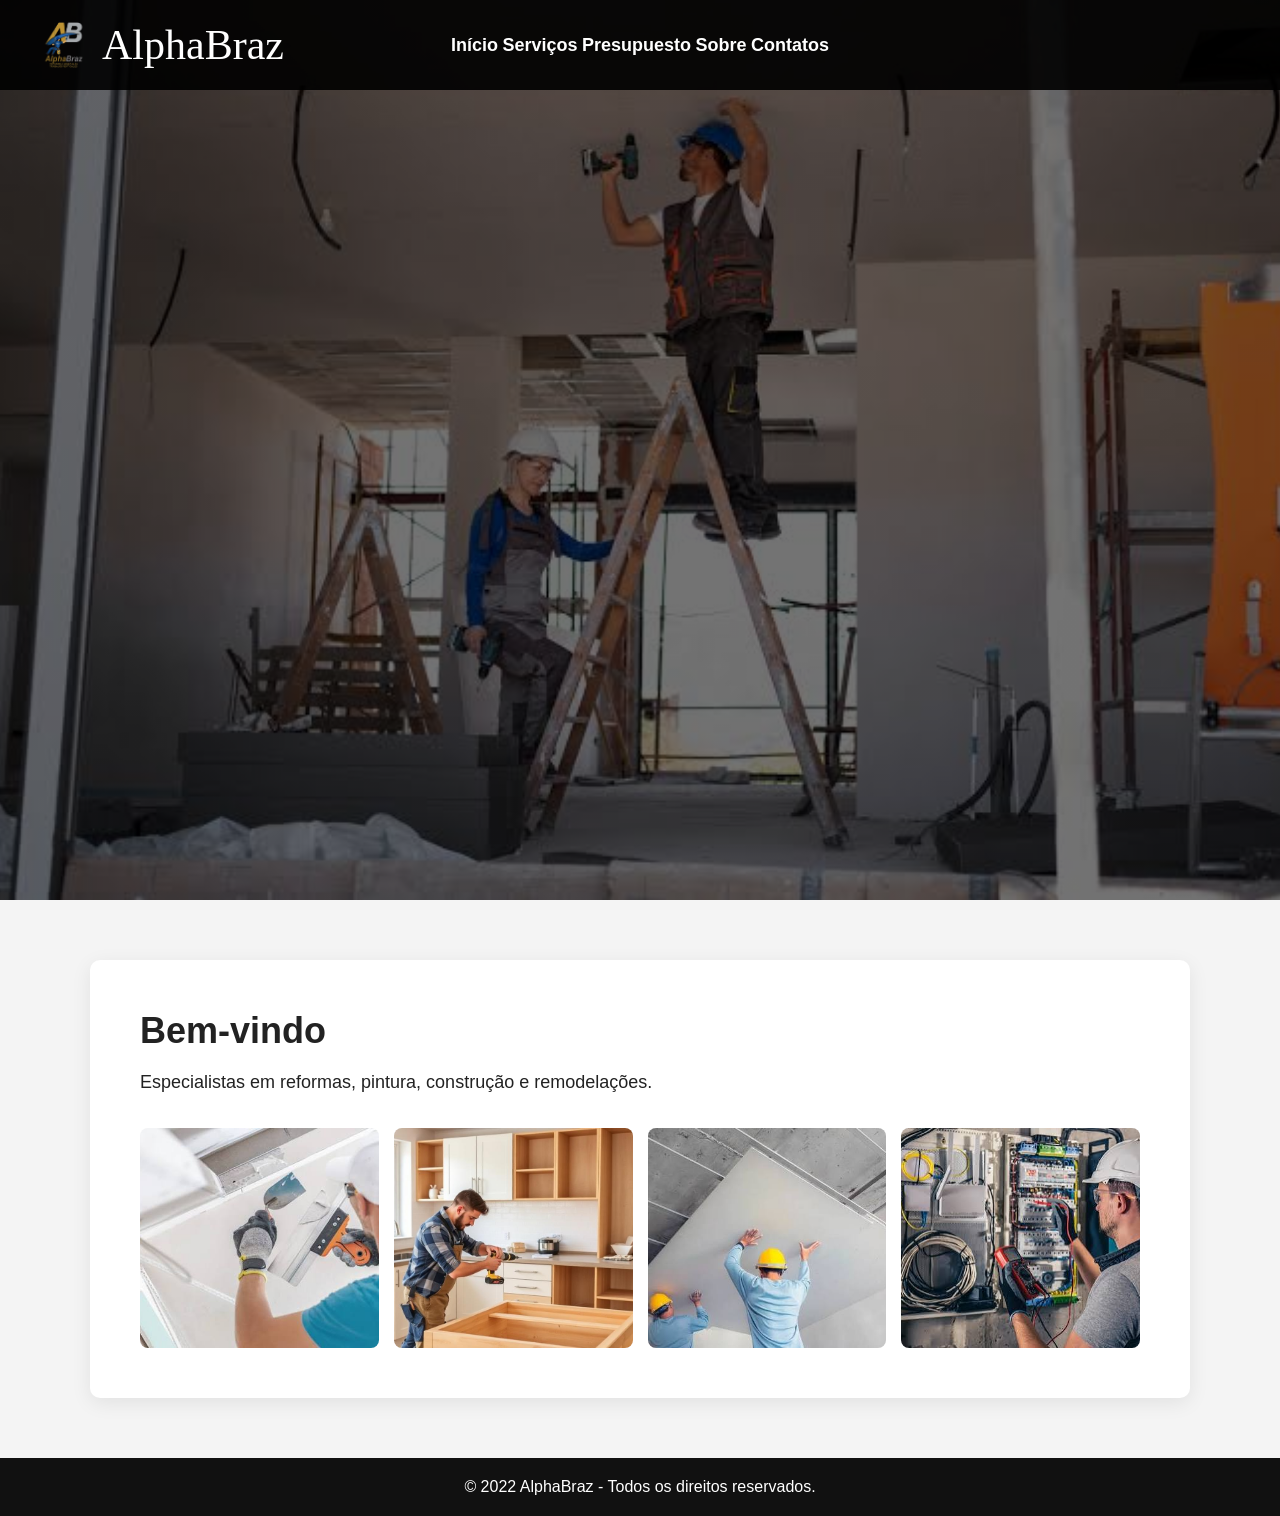
==== index.html @ bbc701b7 "Update index.html" ====
<!DOCTYPE html>
<html lang="pt-BR">

<head>
    <meta charset="UTF-8">
    <meta name="viewport" content="width=device-width, initial-scale=1.0">
    <title>AlphaBraz</title>

    <!-- Favicon -->
    <link rel="icon" type="image/png" href="img/iconab.png">

    <!-- CSS -->
    <link rel="stylesheet" href="style.css">
</head>

<body>

    <!-- MENU -->
    <nav>

        <div class="logo-nav">
            <img src="img/iconab.png" alt="Logo AlphaBraz">
            <span>AlphaBraz</span>
        </div>

        <div class="menu-links">
            <a href="index.html">Início</a>
            <a href="servicos.html">Serviços</a>
            <a href="presupuesto.html">Presupuesto</a>
            <a href="sobre.html">Sobre</a>
            <a href="contatos.html">Contatos</a>
        </div>

    </nav>

    <!-- BANNER -->
    <header></header>

    <!-- CONTEÚDO -->
    <div class="container">

        <h1>Bem-vindo</h1>

        <p>
            Especialistas em reformas, pintura, construção e remodelações.
        </p>

        <div class="galeria">
            <img src="img/1.jpg" alt="Obra 1">
            <img src="img/2.jpg" alt="Obra 2">
            <img src="img/3.jpg" alt="Obra 3">
            <img src="img/4.jpg" alt="Obra 4">
        </div>

    </div>

    <!-- RODAPÉ -->
    <footer>
        © 2022 AlphaBraz - Todos os direitos reservados.
    </footer>

</body>

</html>
---- style.css ----
/* ==========================
   RESET
========================== */

*{
    margin:0;
    padding:0;
    box-sizing:border-box;
}

html{
    scroll-behavior:smooth;
}

body{
    font-family:Arial, Helvetica, sans-serif;
    background:#f4f4f4;
    color:#222;
}

/* ==========================
   MENU
========================== */

nav{
    position:fixed;
    top:0;
    left:0;
    width:100%;
    height:90px;

    background:rgba(0,0,0,.90);

    display:flex;
    justify-content:center;
    align-items:center;
    gap:35px;

    z-index:1000;
}

/* LOGO */

.logo-nav{
    position:absolute;
    left:40px;

    display:flex;
    align-items:center;
    gap:12px;

    color:#fff;
    font-family:Georgia, serif;
    font-size:42px;
    font-weight:normal;
}

.logo-nav img{
    width:50px;
    height:50px;
    object-fit:contain;
}

.logo-nav span{
    line-height:1;
}

/* LINKS */

nav a{
    color:#fff;
    text-decoration:none;
    font-size:18px;
    font-weight:bold;
    transition:.3s;
}

nav a:hover{
    color:#d4af37;
}

/* ==========================
   BANNER
========================== */

header{
    width:100%;
    height:100vh;

    background-image:
        linear-gradient(rgba(0,0,0,.55),rgba(0,0,0,.55)),
        url("img/obra.jpg");

    background-size:cover;
    background-position:center;
    background-repeat:no-repeat;
}

/* ==========================
   CONTAINER
========================== */

.container{
    width:90%;
    max-width:1100px;

    margin:60px auto;

    background:#fff;

    padding:50px;

    border-radius:10px;

    box-shadow:0 5px 20px rgba(0,0,0,.08);
}

.container h1{
    margin-bottom:15px;
    font-size:36px;
}

.container p{
    margin-bottom:30px;
    font-size:18px;
    line-height:1.7;
}

/* ==========================
   GALERIA
========================== */

.galeria{
    display:grid;
    grid-template-columns:repeat(auto-fit,minmax(220px,1fr));
    gap:15px;
}

.galeria img{
    width:100%;
    height:220px;

    object-fit:cover;

    border-radius:8px;

    transition:.3s;
}

.galeria img:hover{
    transform:scale(1.05);
}

/* ==========================
   BOTÕES
========================== */

button{
    background:#111;
    color:#fff;

    border:none;

    padding:12px 25px;

    cursor:pointer;

    border-radius:5px;

    transition:.3s;
}

button:hover{
    background:#333;
}

/* ==========================
   RODAPÉ
========================== */

footer{
    background:#111;
    color:#fff;

    text-align:center;

    padding:20px;

    margin-top:40px;
}

/* ==========================
   RESPONSIVO
========================== */

@media(max-width:768px){

    nav{
        flex-wrap:wrap;
        justify-content:center;
        gap:15px;
        height:auto;
        padding:15px;
    }

    .logo-nav{
        position:static;
        width:100%;
        justify-content:center;
        font-size:30px;
        margin-bottom:10px;
    }

    .logo-nav img{
        width:40px;
        height:40px;
    }

    nav a{
        font-size:16px;
    }

    header{
        height:80vh;
    }

    .container{
        width:95%;
        padding:25px;
    }

    .container h1{
        font-size:28px;
    }

    .galeria{
        grid-template-columns:1fr;
    }

    .galeria img{
        height:200px;
    }
}
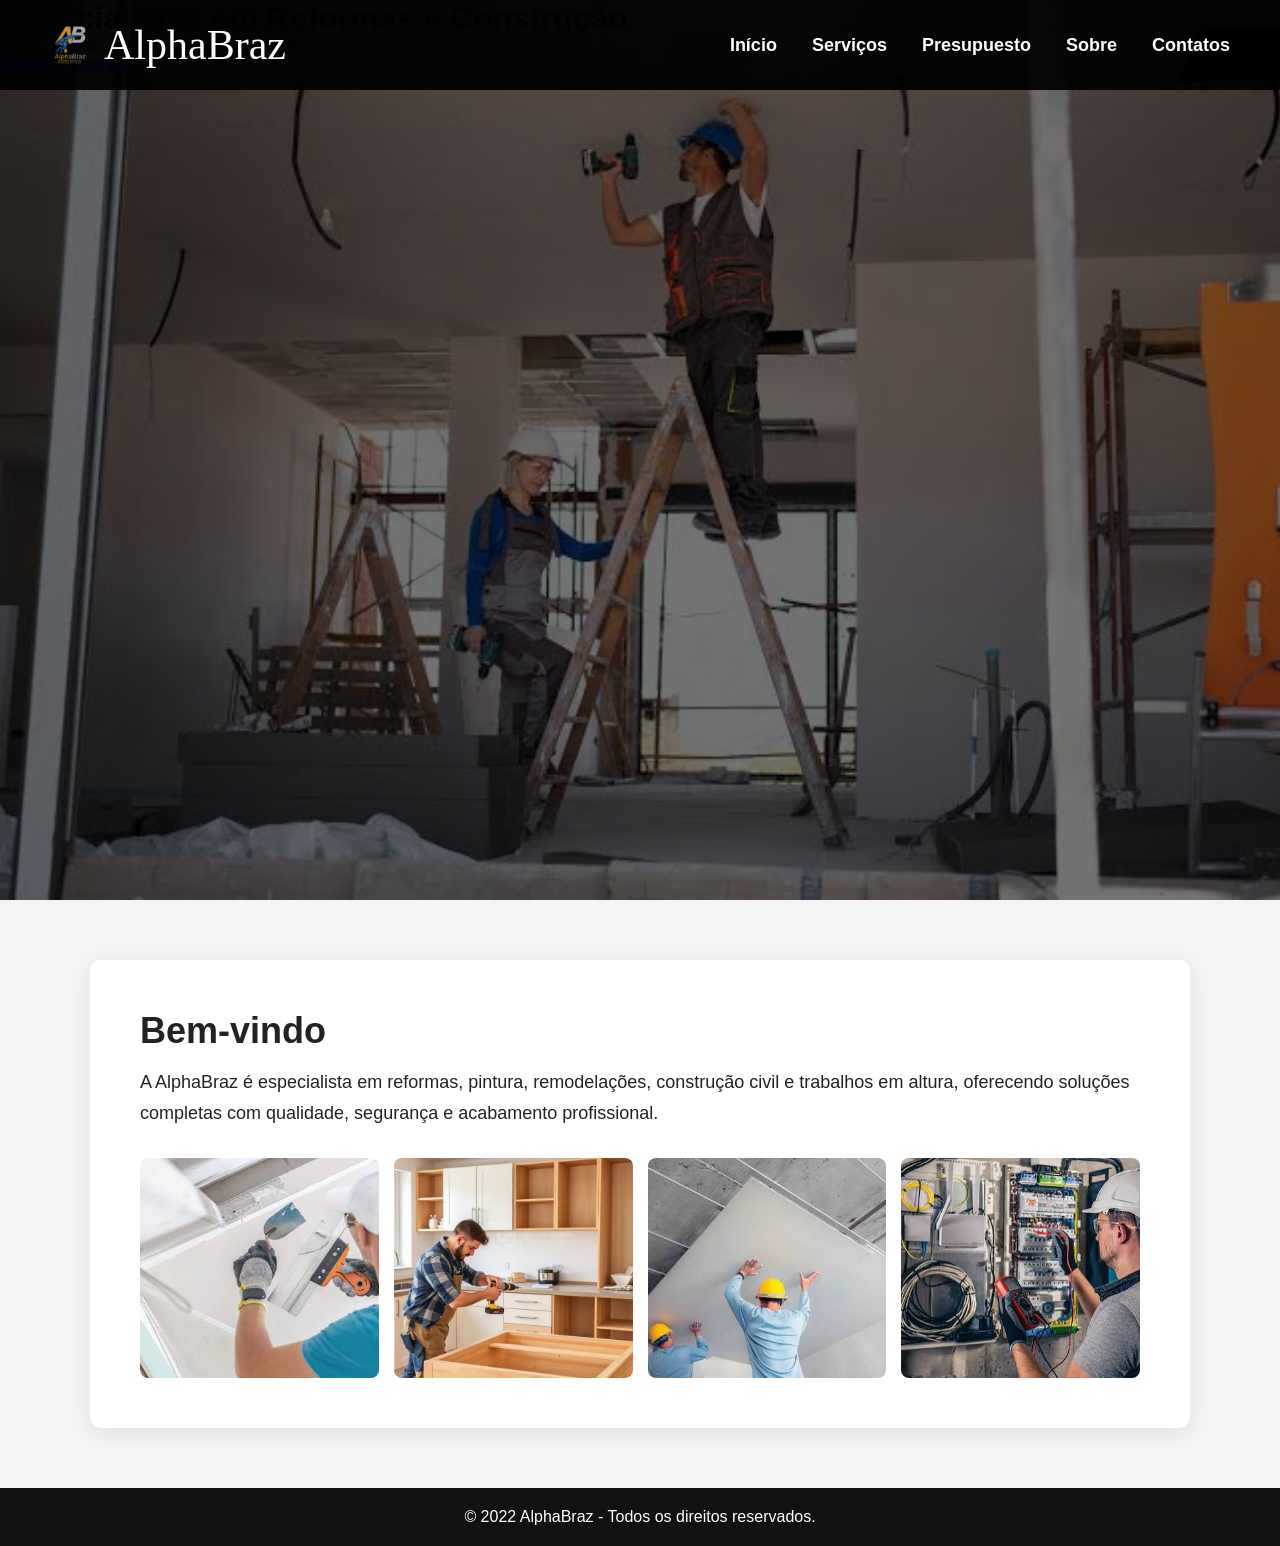
==== commit 95fc8e64: "Update index.html" ====
--- a/index.html
+++ b/index.html
@@ -15,7 +15,9 @@
 
 <body>
 
-    <!-- MENU -->
+    <!-- ==========================
+         MENU
+    =========================== -->
     <nav>
 
         <div class="logo-nav">
@@ -33,30 +35,61 @@
 
     </nav>
 
-    <!-- BANNER -->
-    <header></header>
+    <!-- ==========================
+         BANNER
+    =========================== -->
 
-    <!-- CONTEÚDO -->
+    <header>
+
+        <div class="banner-content">
+
+            <h1>Especialistas em Reformas e Construção</h1>
+
+            <p>
+                Qualidade, segurança e compromisso em cada projeto.
+            </p>
+
+            <a href="presupuesto.html" class="btn-banner">
+                Solicitar Orçamento
+            </a>
+
+        </div>
+
+    </header>
+
+    <!-- ==========================
+         CONTEÚDO
+    =========================== -->
+
     <div class="container">
 
         <h1>Bem-vindo</h1>
 
         <p>
-            Especialistas em reformas, pintura, construção e remodelações.
+            A AlphaBraz é especialista em reformas, pintura, remodelações,
+            construção civil e trabalhos em altura, oferecendo soluções
+            completas com qualidade, segurança e acabamento profissional.
         </p>
 
         <div class="galeria">
+
             <img src="img/1.jpg" alt="Obra 1">
             <img src="img/2.jpg" alt="Obra 2">
             <img src="img/3.jpg" alt="Obra 3">
             <img src="img/4.jpg" alt="Obra 4">
+
         </div>
 
     </div>
 
-    <!-- RODAPÉ -->
+    <!-- ==========================
+         RODAPÉ
+    =========================== -->
+
     <footer>
+
         © 2022 AlphaBraz - Todos os direitos reservados.
+
     </footer>
 
 </body>
--- a/style.css
+++ b/style.css
@@ -29,12 +29,13 @@
     width:100%;
     height:90px;
 
-    background:rgba(0,0,0,.90);
+    background:rgba(0,0,0,.92);
 
     display:flex;
-    justify-content:center;
+    justify-content:space-between;
     align-items:center;
-    gap:35px;
+
+    padding:0 50px;
 
     z-index:1000;
 }
@@ -42,32 +43,31 @@
 /* LOGO */
 
 .logo-nav{
-    position:absolute;
-    left:40px;
-
     display:flex;
     align-items:center;
     gap:12px;
-
+}
+
+.logo-nav img{
+    width:42px;
+    height:42px;
+    object-fit:contain;
+}
+
+.logo-nav span{
     color:#fff;
     font-family:Georgia, serif;
     font-size:42px;
-    font-weight:normal;
-}
-
-.logo-nav img{
-    width:50px;
-    height:50px;
-    object-fit:contain;
-}
-
-.logo-nav span{
-    line-height:1;
-}
-
-/* LINKS */
-
-nav a{
+}
+
+/* MENU */
+
+.menu-links{
+    display:flex;
+    gap:35px;
+}
+
+.menu-links a{
     color:#fff;
     text-decoration:none;
     font-size:18px;
@@ -75,7 +75,7 @@
     transition:.3s;
 }
 
-nav a:hover{
+.menu-links a:hover{
     color:#d4af37;
 }
 
@@ -139,11 +139,8 @@
 .galeria img{
     width:100%;
     height:220px;
-
     object-fit:cover;
-
     border-radius:8px;
-
     transition:.3s;
 }
 
@@ -158,15 +155,10 @@
 button{
     background:#111;
     color:#fff;
-
     border:none;
-
     padding:12px 25px;
-
     cursor:pointer;
-
     border-radius:5px;
-
     transition:.3s;
 }
 
@@ -181,11 +173,8 @@
 footer{
     background:#111;
     color:#fff;
-
     text-align:center;
-
     padding:20px;
-
     margin-top:40px;
 }
 
@@ -196,27 +185,31 @@
 @media(max-width:768px){
 
     nav{
+        flex-direction:column;
+        height:auto;
+        padding:20px;
+    }
+
+    .logo-nav{
+        margin-bottom:20px;
+    }
+
+    .logo-nav img{
+        width:36px;
+        height:36px;
+    }
+
+    .logo-nav span{
+        font-size:30px;
+    }
+
+    .menu-links{
         flex-wrap:wrap;
         justify-content:center;
-        gap:15px;
-        height:auto;
-        padding:15px;
-    }
-
-    .logo-nav{
-        position:static;
-        width:100%;
-        justify-content:center;
-        font-size:30px;
-        margin-bottom:10px;
-    }
-
-    .logo-nav img{
-        width:40px;
-        height:40px;
-    }
-
-    nav a{
+        gap:18px;
+    }
+
+    .menu-links a{
         font-size:16px;
     }
 
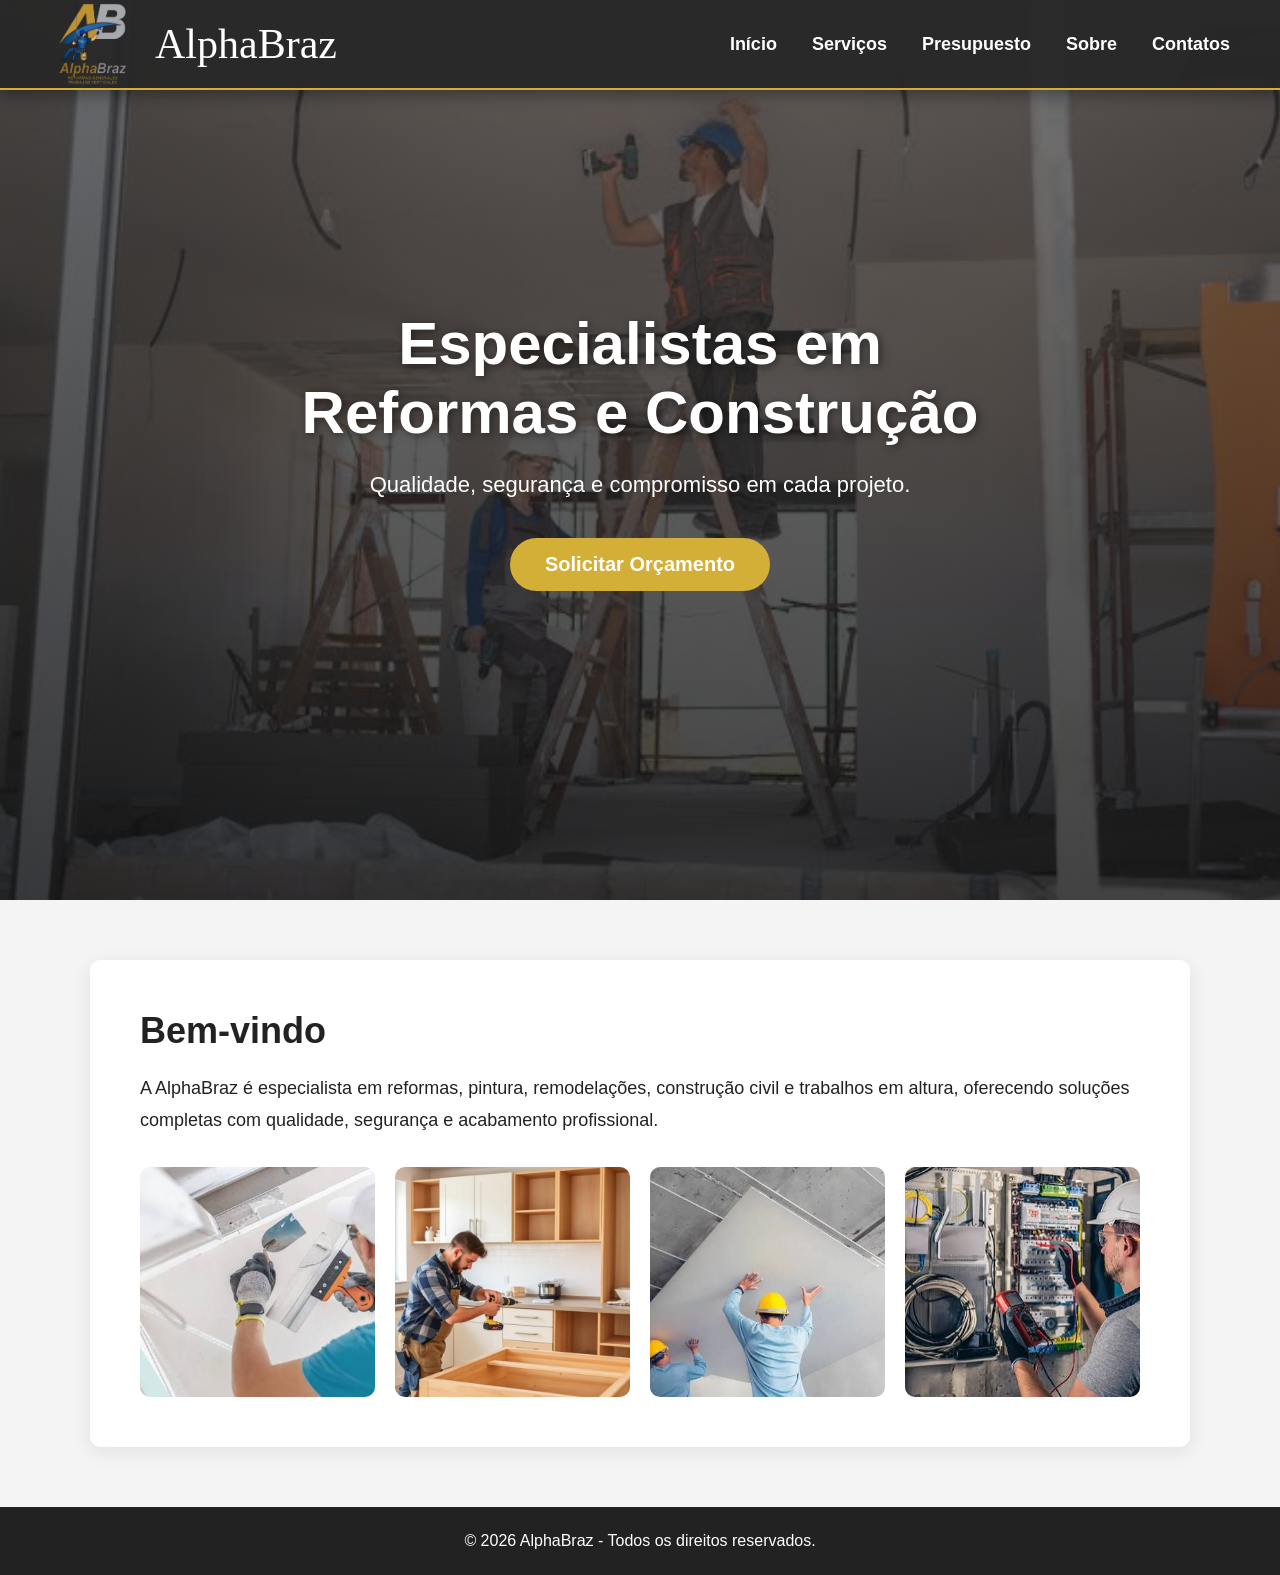
==== commit 8b898c3c: "Update index.html" ====
--- a/index.html
+++ b/index.html
@@ -88,7 +88,7 @@
 
     <footer>
 
-        © 2022 AlphaBraz - Todos os direitos reservados.
+        © 2026 AlphaBraz - Todos os direitos reservados.
 
     </footer>
 
--- a/style.css
+++ b/style.css
@@ -29,7 +29,7 @@
     width:100%;
     height:90px;
 
-    background:rgba(0,0,0,.92);
+    background:rgba(40,40,40,.96);
 
     display:flex;
     justify-content:space-between;
@@ -37,6 +37,9 @@
 
     padding:0 50px;
 
+    border-bottom:2px solid #d4af37;
+    box-shadow:0 5px 15px rgba(0,0,0,.35);
+
     z-index:1000;
 }
 
@@ -45,12 +48,12 @@
 .logo-nav{
     display:flex;
     align-items:center;
-    gap:12px;
+    gap:15px;
 }
 
 .logo-nav img{
-    width:42px;
-    height:42px;
+    width:90px;
+    height:90px;
     object-fit:contain;
 }
 
@@ -60,7 +63,7 @@
     font-size:42px;
 }
 
-/* MENU */
+/* LINKS */
 
 .menu-links{
     display:flex;
@@ -73,10 +76,26 @@
     font-size:18px;
     font-weight:bold;
     transition:.3s;
+    position:relative;
+}
+
+.menu-links a::after{
+    content:"";
+    position:absolute;
+    left:0;
+    bottom:-8px;
+    width:0;
+    height:2px;
+    background:#d4af37;
+    transition:.3s;
 }
 
 .menu-links a:hover{
     color:#d4af37;
+}
+
+.menu-links a:hover::after{
+    width:100%;
 }
 
 /* ==========================
@@ -87,8 +106,16 @@
     width:100%;
     height:100vh;
 
-    background-image:
-        linear-gradient(rgba(0,0,0,.55),rgba(0,0,0,.55)),
+    display:flex;
+    justify-content:center;
+    align-items:center;
+    text-align:center;
+
+    background:
+        linear-gradient(
+            rgba(60,60,60,.70),
+            rgba(20,20,20,.80)
+        ),
         url("img/obra.jpg");
 
     background-size:cover;
@@ -96,11 +123,55 @@
     background-repeat:no-repeat;
 }
 
+.banner-content{
+    color:#fff;
+    max-width:800px;
+    padding:20px;
+}
+
+.banner-content h1{
+    font-size:60px;
+    margin-bottom:20px;
+    text-shadow:2px 2px 8px rgba(0,0,0,.5);
+}
+
+.banner-content p{
+    font-size:22px;
+    margin-bottom:35px;
+    line-height:1.6;
+}
+
+/* BOTÃO DO BANNER */
+
+.btn-banner{
+    display:inline-block;
+    padding:15px 35px;
+
+    background:#d4af37;
+    color:#fff;
+
+    text-decoration:none;
+
+    font-size:20px;
+    font-weight:bold;
+
+    border-radius:50px;
+
+    transition:.3s;
+}
+
+.btn-banner:hover{
+    background:#b8921d;
+    transform:translateY(-3px);
+    box-shadow:0 10px 20px rgba(0,0,0,.3);
+}
+
 /* ==========================
    CONTAINER
 ========================== */
 
 .container{
+
     width:90%;
     max-width:1100px;
 
@@ -113,17 +184,25 @@
     border-radius:10px;
 
     box-shadow:0 5px 20px rgba(0,0,0,.08);
+
 }
 
 .container h1{
-    margin-bottom:15px;
+
+    margin-bottom:20px;
+
     font-size:36px;
+
 }
 
 .container p{
+
     margin-bottom:30px;
+
     font-size:18px;
-    line-height:1.7;
+
+    line-height:1.8;
+
 }
 
 /* ==========================
@@ -131,39 +210,63 @@
 ========================== */
 
 .galeria{
+
     display:grid;
+
     grid-template-columns:repeat(auto-fit,minmax(220px,1fr));
-    gap:15px;
+
+    gap:20px;
+
 }
 
 .galeria img{
+
     width:100%;
-    height:220px;
+
+    height:230px;
+
     object-fit:cover;
-    border-radius:8px;
+
+    border-radius:10px;
+
+    transition:.4s;
+
+}
+
+.galeria img:hover{
+
+    transform:scale(1.05);
+
+    box-shadow:0 10px 20px rgba(0,0,0,.2);
+
+}
+
+/* ==========================
+   BOTÕES
+========================== */
+
+button{
+
+    background:#111;
+
+    color:#fff;
+
+    border:none;
+
+    padding:12px 25px;
+
+    cursor:pointer;
+
+    border-radius:5px;
+
     transition:.3s;
-}
-
-.galeria img:hover{
-    transform:scale(1.05);
-}
-
-/* ==========================
-   BOTÕES
-========================== */
-
-button{
-    background:#111;
-    color:#fff;
-    border:none;
-    padding:12px 25px;
-    cursor:pointer;
-    border-radius:5px;
-    transition:.3s;
+
 }
 
 button:hover{
+
     background:#333;
+
 }
 
 /* ==========================
@@ -171,11 +274,17 @@
 ========================== */
 
 footer{
-    background:#111;
-    color:#fff;
+
+    background:#222;
+
+    color:#fff;
+
     text-align:center;
-    padding:20px;
-    margin-top:40px;
+
+    padding:25px;
+
+    margin-top:50px;
+
 }
 
 /* ==========================
@@ -185,52 +294,101 @@
 @media(max-width:768px){
 
     nav{
+
         flex-direction:column;
+
         height:auto;
+
         padding:20px;
+
     }
 
     .logo-nav{
-        margin-bottom:20px;
+
+        margin-bottom:15px;
+
     }
 
     .logo-nav img{
-        width:36px;
-        height:36px;
+
+        width:48px;
+
+        height:48px;
+
     }
 
     .logo-nav span{
+
         font-size:30px;
+
     }
 
     .menu-links{
+
         flex-wrap:wrap;
+
         justify-content:center;
-        gap:18px;
+
+        gap:20px;
+
     }
 
     .menu-links a{
+
         font-size:16px;
+
     }
 
     header{
-        height:80vh;
+
+        height:85vh;
+
+    }
+
+    .banner-content h1{
+
+        font-size:38px;
+
+    }
+
+    .banner-content p{
+
+        font-size:18px;
+
+    }
+
+    .btn-banner{
+
+        font-size:17px;
+
+        padding:12px 28px;
+
     }
 
     .container{
+
         width:95%;
+
         padding:25px;
+
     }
 
     .container h1{
+
         font-size:28px;
+
     }
 
     .galeria{
+
         grid-template-columns:1fr;
+
     }
 
     .galeria img{
-        height:200px;
-    }
-}
+
+        height:220px;
+
+    }
+
+}
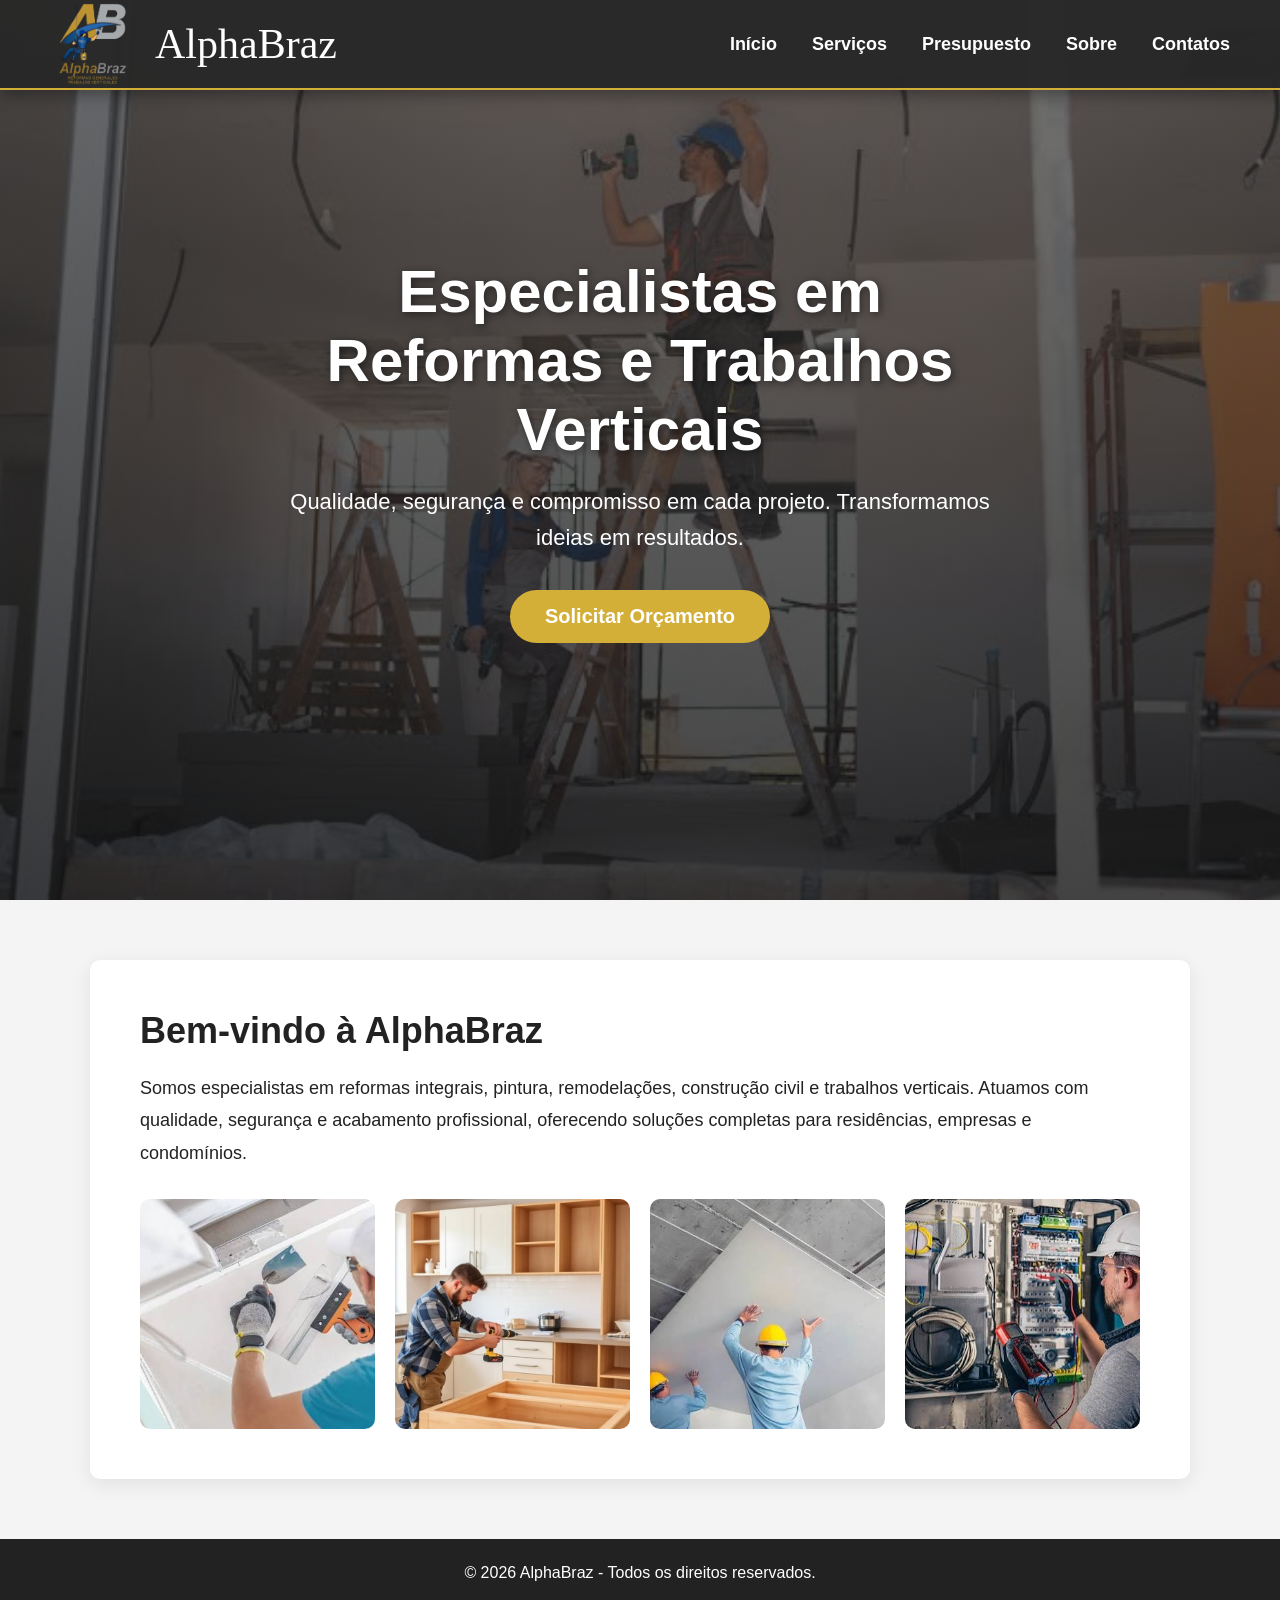
==== commit ca832614: "Update index.html" ====
--- a/index.html
+++ b/index.html
@@ -4,6 +4,7 @@
 <head>
     <meta charset="UTF-8">
     <meta name="viewport" content="width=device-width, initial-scale=1.0">
+
     <title>AlphaBraz</title>
 
     <!-- Favicon -->
@@ -15,9 +16,8 @@
 
 <body>
 
-    <!-- ==========================
-         MENU
-    =========================== -->
+    <!-- ================= MENU ================= -->
+
     <nav>
 
         <div class="logo-nav">
@@ -26,27 +26,28 @@
         </div>
 
         <div class="menu-links">
+
             <a href="index.html">Início</a>
             <a href="servicos.html">Serviços</a>
             <a href="presupuesto.html">Presupuesto</a>
             <a href="sobre.html">Sobre</a>
             <a href="contatos.html">Contatos</a>
+
         </div>
 
     </nav>
 
-    <!-- ==========================
-         BANNER
-    =========================== -->
+    <!-- ================= BANNER ================= -->
 
     <header>
 
         <div class="banner-content">
 
-            <h1>Especialistas em Reformas e Construção</h1>
+            <h1>Especialistas em Reformas e Trabalhos Verticais</h1>
 
             <p>
                 Qualidade, segurança e compromisso em cada projeto.
+                Transformamos ideias em resultados.
             </p>
 
             <a href="presupuesto.html" class="btn-banner">
@@ -57,18 +58,17 @@
 
     </header>
 
-    <!-- ==========================
-         CONTEÚDO
-    =========================== -->
+    <!-- ================= CONTEÚDO ================= -->
 
-    <div class="container">
+    <section class="container">
 
-        <h1>Bem-vindo</h1>
+        <h1>Bem-vindo à AlphaBraz</h1>
 
         <p>
-            A AlphaBraz é especialista em reformas, pintura, remodelações,
-            construção civil e trabalhos em altura, oferecendo soluções
-            completas com qualidade, segurança e acabamento profissional.
+            Somos especialistas em reformas integrais, pintura,
+            remodelações, construção civil e trabalhos verticais.
+            Atuamos com qualidade, segurança e acabamento profissional,
+            oferecendo soluções completas para residências, empresas e condomínios.
         </p>
 
         <div class="galeria">
@@ -80,15 +80,13 @@
 
         </div>
 
-    </div>
+    </section>
 
-    <!-- ==========================
-         RODAPÉ
-    =========================== -->
+    <!-- ================= RODAPÉ ================= -->
 
     <footer>
 
-        © 2026 AlphaBraz - Todos os direitos reservados.
+        <p>© 2026 AlphaBraz - Todos os direitos reservados.</p>
 
     </footer>
 
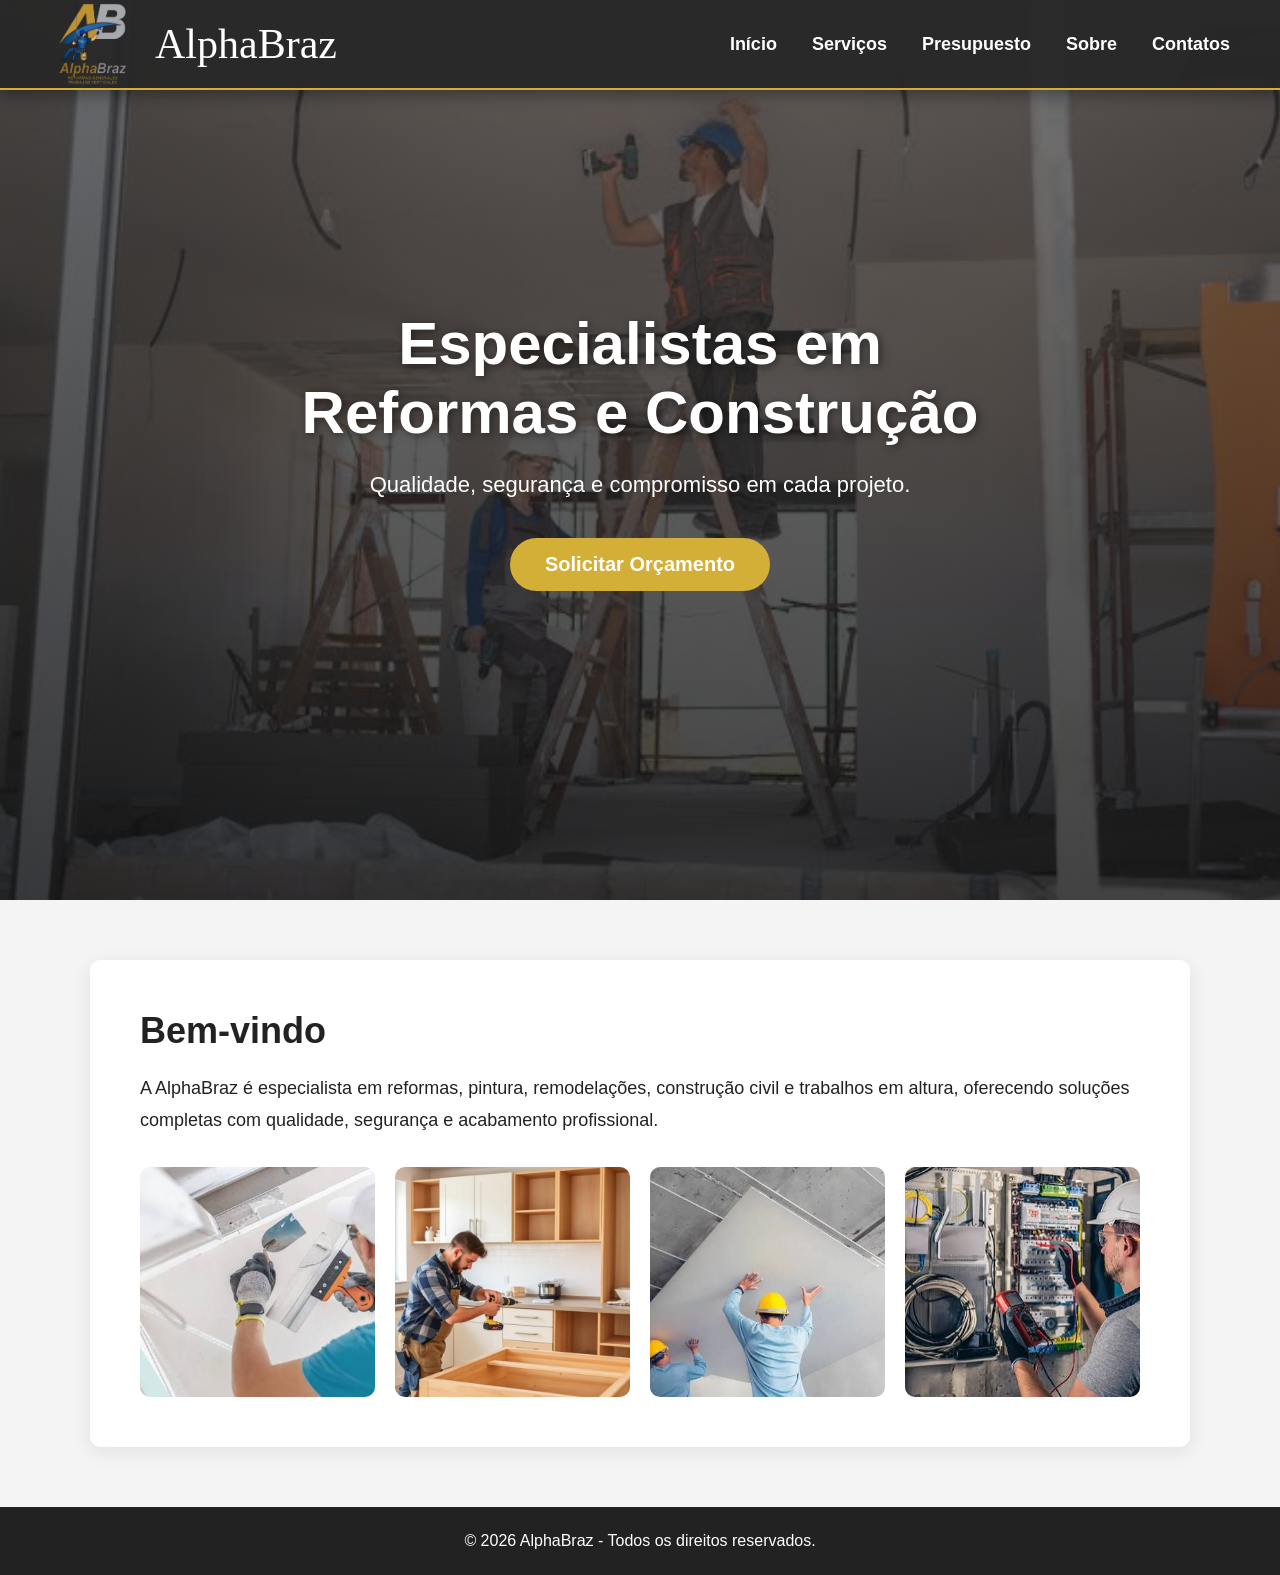
==== commit 7f0b9796: "Update index.html" ====
--- a/index.html
+++ b/index.html
@@ -4,7 +4,6 @@
 <head>
     <meta charset="UTF-8">
     <meta name="viewport" content="width=device-width, initial-scale=1.0">
-
     <title>AlphaBraz</title>
 
     <!-- Favicon -->
@@ -16,8 +15,9 @@
 
 <body>
 
-    <!-- ================= MENU ================= -->
-
+    <!-- ==========================
+         MENU
+    =========================== -->
     <nav>
 
         <div class="logo-nav">
@@ -26,28 +26,27 @@
         </div>
 
         <div class="menu-links">
-
             <a href="index.html">Início</a>
             <a href="servicos.html">Serviços</a>
             <a href="presupuesto.html">Presupuesto</a>
             <a href="sobre.html">Sobre</a>
             <a href="contatos.html">Contatos</a>
-
         </div>
 
     </nav>
 
-    <!-- ================= BANNER ================= -->
+    <!-- ==========================
+         BANNER
+    =========================== -->
 
     <header>
 
         <div class="banner-content">
 
-            <h1>Especialistas em Reformas e Trabalhos Verticais</h1>
+            <h1>Especialistas em Reformas e Construção</h1>
 
             <p>
                 Qualidade, segurança e compromisso em cada projeto.
-                Transformamos ideias em resultados.
             </p>
 
             <a href="presupuesto.html" class="btn-banner">
@@ -58,17 +57,18 @@
 
     </header>
 
-    <!-- ================= CONTEÚDO ================= -->
+    <!-- ==========================
+         CONTEÚDO
+    =========================== -->
 
-    <section class="container">
+    <div class="container">
 
-        <h1>Bem-vindo à AlphaBraz</h1>
+        <h1>Bem-vindo</h1>
 
         <p>
-            Somos especialistas em reformas integrais, pintura,
-            remodelações, construção civil e trabalhos verticais.
-            Atuamos com qualidade, segurança e acabamento profissional,
-            oferecendo soluções completas para residências, empresas e condomínios.
+            A AlphaBraz é especialista em reformas, pintura, remodelações,
+            construção civil e trabalhos em altura, oferecendo soluções
+            completas com qualidade, segurança e acabamento profissional.
         </p>
 
         <div class="galeria">
@@ -80,13 +80,15 @@
 
         </div>
 
-    </section>
+    </div>
 
-    <!-- ================= RODAPÉ ================= -->
+    <!-- ==========================
+         RODAPÉ
+    =========================== -->
 
     <footer>
 
-        <p>© 2026 AlphaBraz - Todos os direitos reservados.</p>
+        © 2026 AlphaBraz - Todos os direitos reservados.
 
     </footer>
 
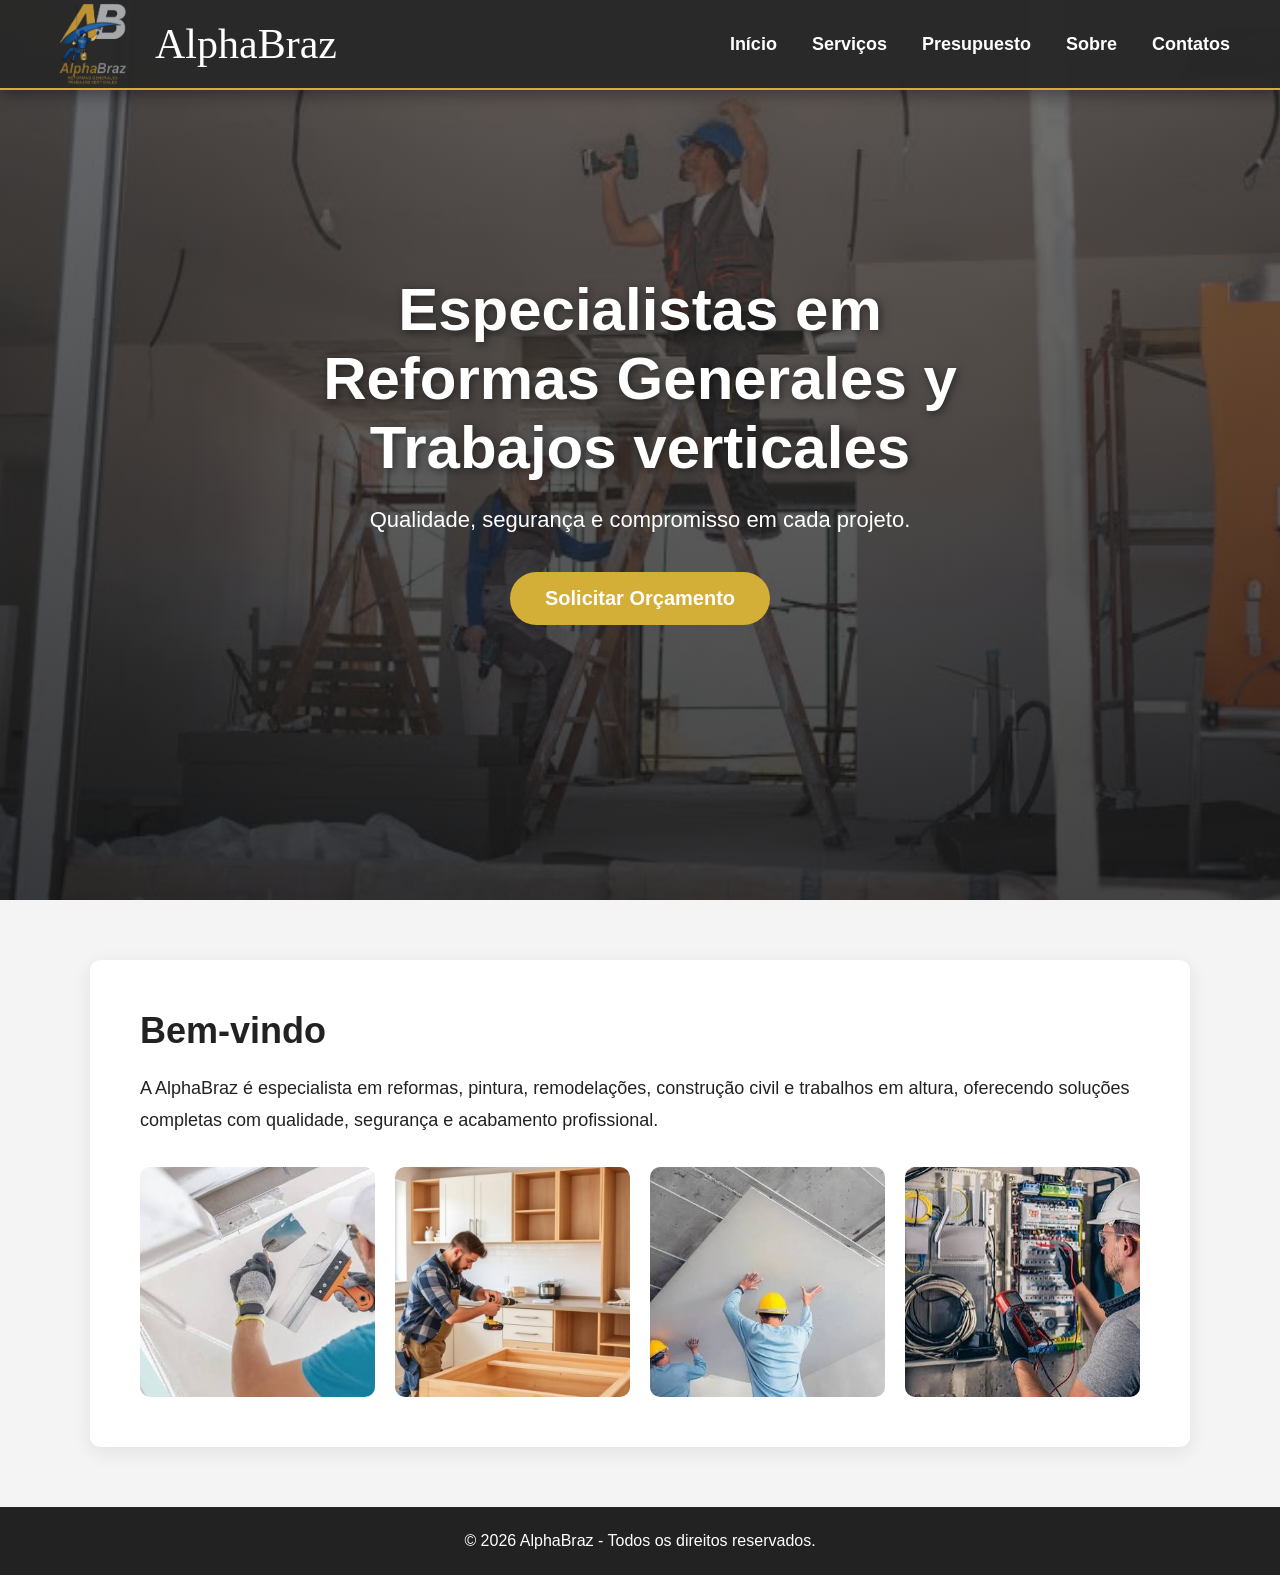
==== commit b8aa0073: "Update index.html" ====
--- a/index.html
+++ b/index.html
@@ -43,7 +43,7 @@
 
         <div class="banner-content">
 
-            <h1>Especialistas em Reformas e Construção</h1>
+            <h1>Especialistas em Reformas Generales y Trabajos verticales</h1>
 
             <p>
                 Qualidade, segurança e compromisso em cada projeto.
--- a/style.css
+++ b/style.css
@@ -392,3 +392,28 @@
     }
 
 }
+
+.whatsapp-btn {
+    position: fixed;
+    right: 20px;
+    bottom: 20px;
+    width: 70px;
+    height: 70px;
+    background: #25D366;
+    border-radius: 50%;
+    display: flex;
+    justify-content: center;
+    align-items: center;
+    box-shadow: 0 5px 15px rgba(0,0,0,.3);
+    transition: .3s;
+    z-index: 1000;
+}
+
+.whatsapp-btn:hover {
+    transform: scale(1.1);
+}
+
+.whatsapp-btn img {
+    width: 42px;
+    height: 42px;
+}
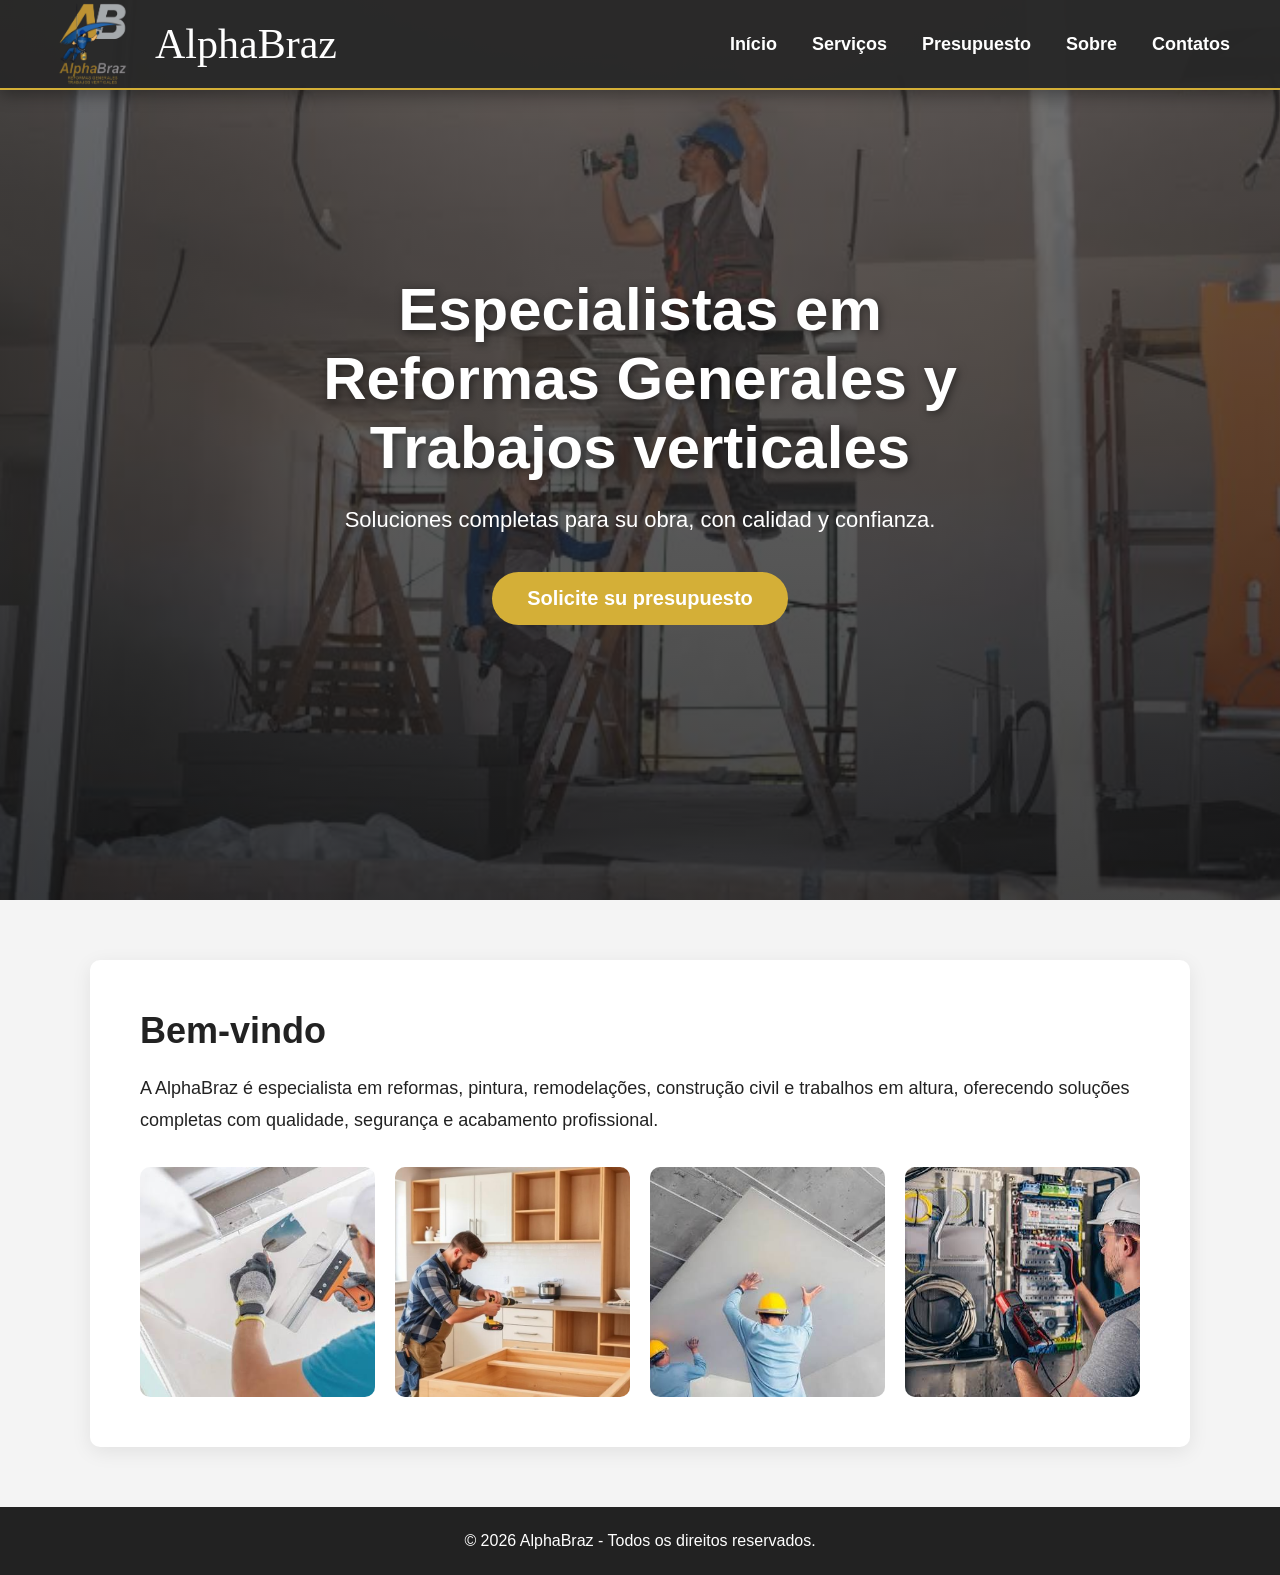
==== commit a018b7f3: "Update index.html" ====
--- a/index.html
+++ b/index.html
@@ -46,11 +46,11 @@
             <h1>Especialistas em Reformas Generales y Trabajos verticales</h1>
 
             <p>
-                Qualidade, segurança e compromisso em cada projeto.
+                Soluciones completas para su obra, con calidad y confianza.
             </p>
 
             <a href="presupuesto.html" class="btn-banner">
-                Solicitar Orçamento
+                Solicite su presupuesto
             </a>
 
         </div>
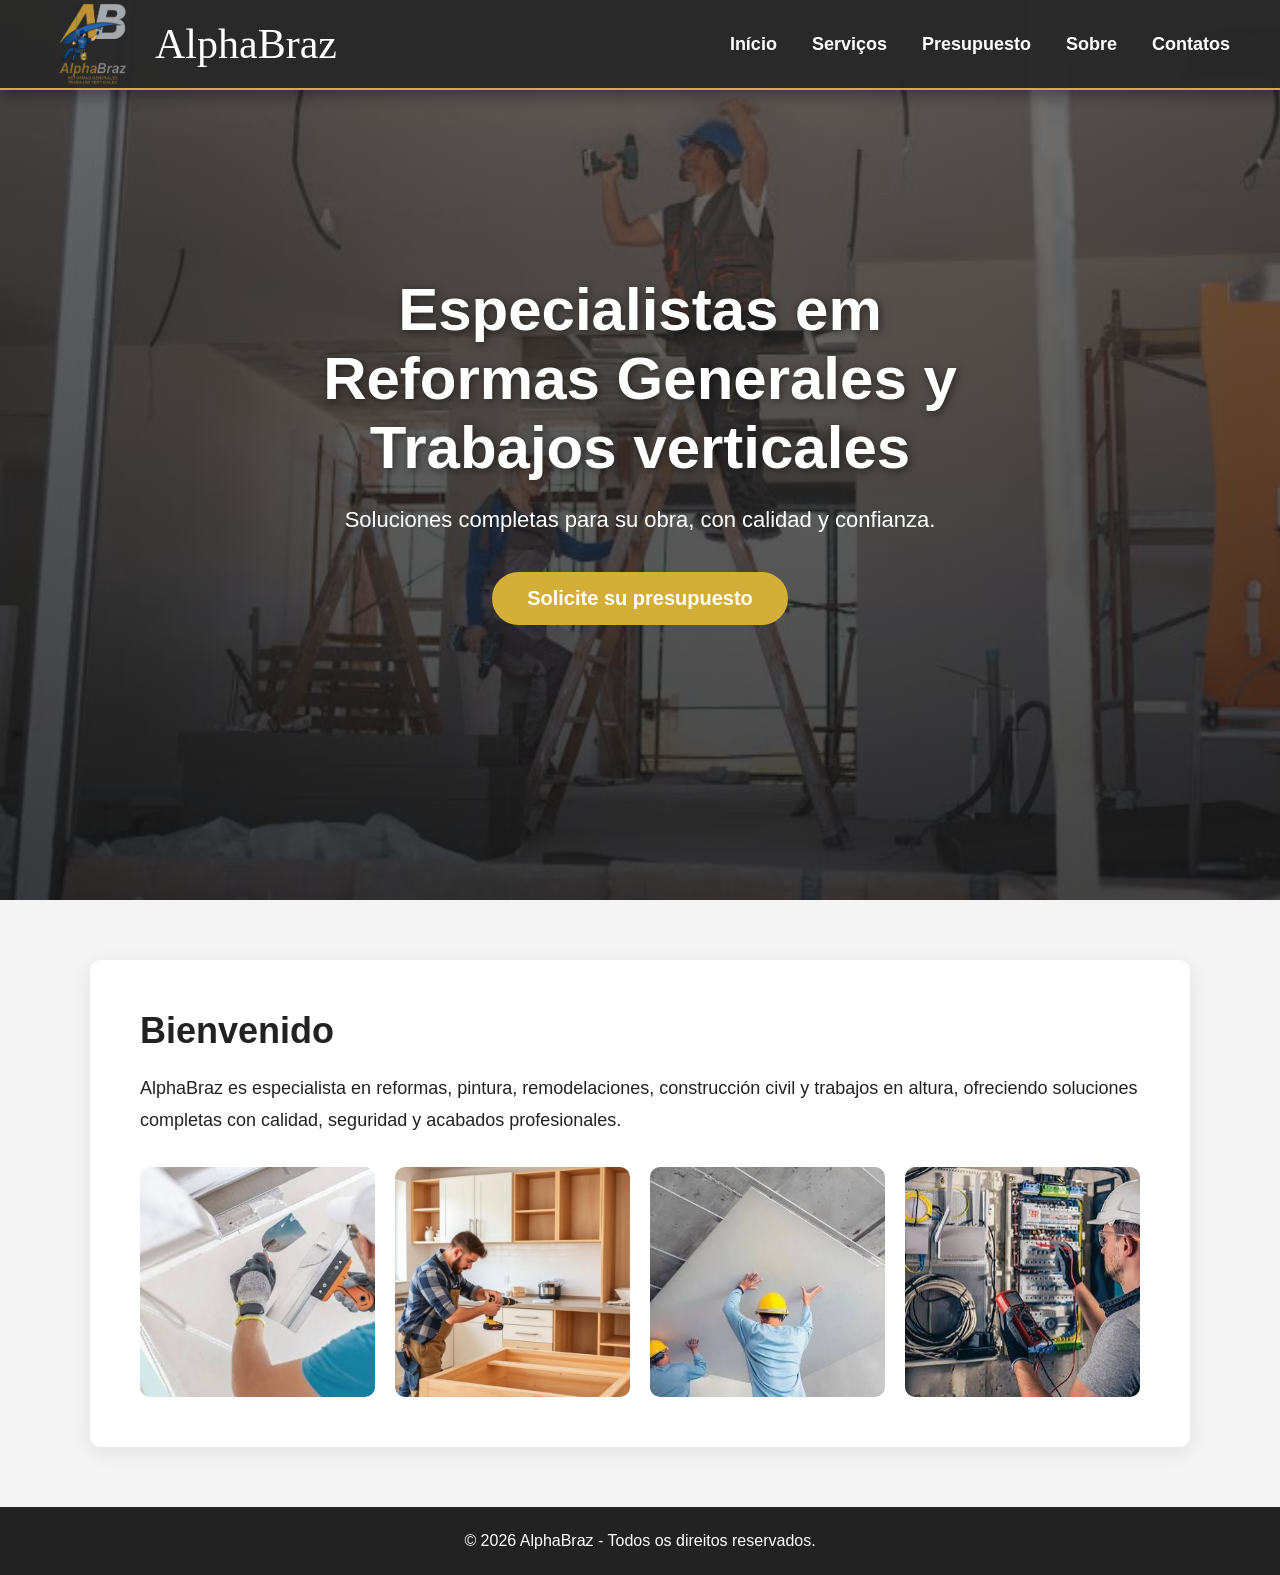
==== commit 6af51937: "Update index.html" ====
--- a/index.html
+++ b/index.html
@@ -63,12 +63,12 @@
 
     <div class="container">
 
-        <h1>Bem-vindo</h1>
+        <h1>Bienvenido</h1>
 
         <p>
-            A AlphaBraz é especialista em reformas, pintura, remodelações,
-            construção civil e trabalhos em altura, oferecendo soluções
-            completas com qualidade, segurança e acabamento profissional.
+            AlphaBraz es especialista en reformas, pintura, remodelaciones, 
+            construcción civil y trabajos en altura, ofreciendo soluciones 
+            completas con calidad, seguridad y acabados profesionales.
         </p>
 
         <div class="galeria">
